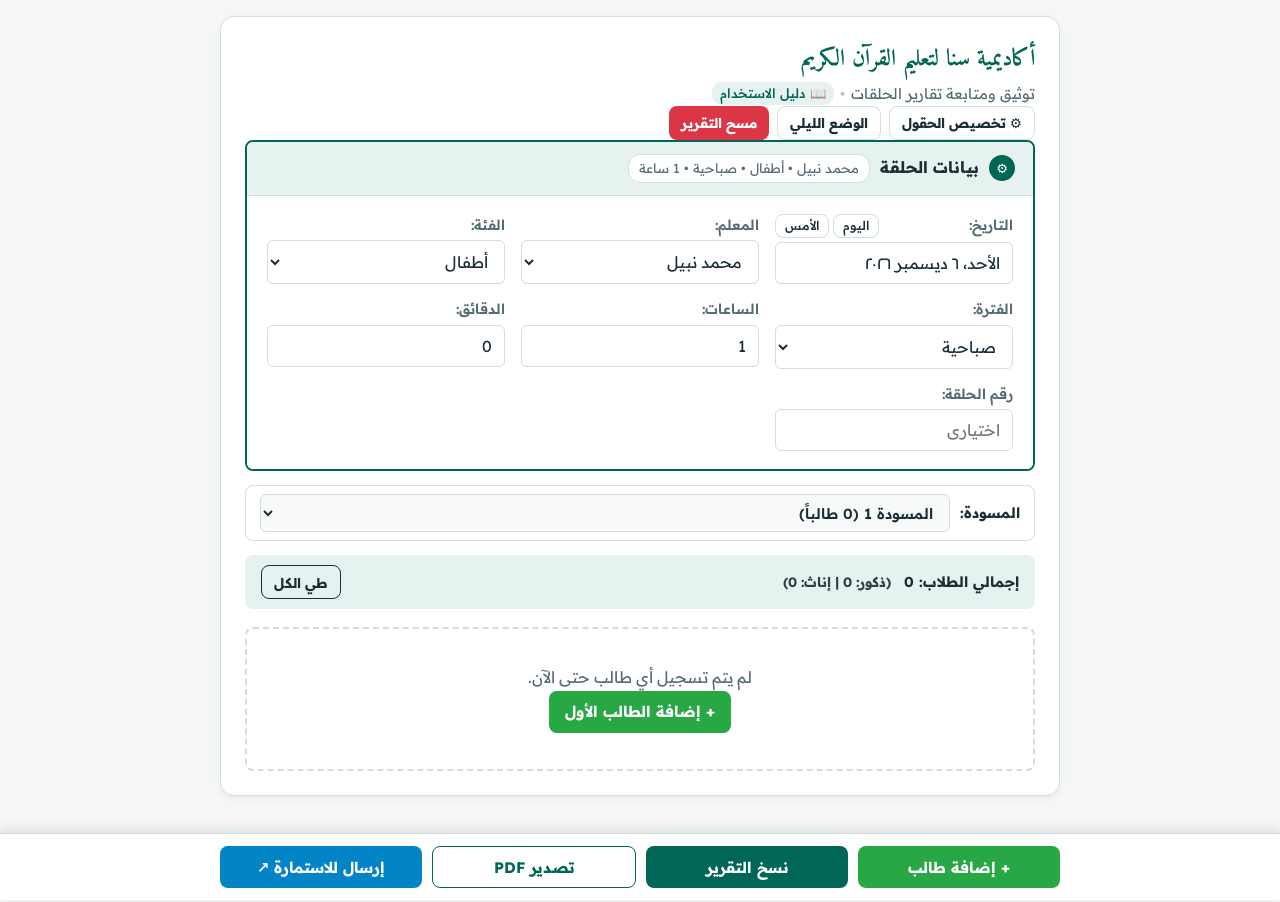
==== index.html @ 751489ec "feat(app): add teachers, user guide, and drop tajweed page - Add teachers (Raja Lotfy, Fatima Ezzat," ====
<!DOCTYPE html>
<html lang="ar" dir="rtl">
<head>
    <meta charset="UTF-8">
    <meta name="viewport" content="width=device-width, initial-scale=1.0">
    <title>أكاديمية سنا - نظام التقارير اليومية</title>
    <link rel="manifest" href="manifest.json">
    <link rel="icon" type="image/svg+xml" href="assets/icon.svg">
    <link rel="apple-touch-icon" href="assets/icon.svg">
    <meta name="theme-color" content="#006655">
    <meta name="apple-mobile-web-app-capable" content="yes">
    <meta name="apple-mobile-web-app-status-bar-style" content="black-translucent">
    <meta name="apple-mobile-web-app-title" content="تقارير سنا">
    <link rel="preconnect" href="https://fonts.googleapis.com">
    <link rel="preconnect" href="https://fonts.gstatic.com" crossorigin>
    <link href="https://fonts.googleapis.com/css2?family=Amiri:wght@400;700&family=Readex+Pro:wght@300;400;500;600;700&display=swap" rel="stylesheet">
    <link rel="stylesheet" href="css/styles.css">
    <script src="js/html2pdf.bundle.min.js"></script>
    <script src="js/quran-data.js"></script>
    <script src="js/constants.js" defer></script>
    <script src="js/state.js" defer></script>
    <script src="js/ui.js" defer></script>
    <script src="js/drafts.js" defer></script>
    <script src="js/settings.js" defer></script>
    <script src="js/render.js" defer></script>
    <script src="js/students.js" defer></script>
    <script src="js/report.js" defer></script>
    <script src="js/quran.js" defer></script>
    <script src="js/app.js" defer></script>
</head>
<body>

<main class="container">
    <header class="app-header">
        <div>
            <h1>أكاديمية سنا لتعليم القرآن الكريم</h1>
            <p class="app-subtitle">
                <span>توثيق ومتابعة تقارير الحلقات</span>
                <span class="subtitle-sep">•</span>
                <a href="USER_GUIDE.md" target="_blank" rel="noopener" class="guide-link" aria-label="دليل استخدام النظام للمعلمين">📖 دليل الاستخدام</a>
            </p>
        </div>
        <div class="header-controls">
            <button type="button" onclick="openSettingsModal()" class="btn btn-outline btn-sm" aria-label="تخصيص الحقول">⚙️ تخصيص الحقول</button>
            <button type="button" id="themeToggleBtn" onclick="toggleTheme()" class="btn btn-outline btn-sm" aria-label="الوضع الليلي">الوضع الليلي</button>
            <button type="button" onclick="clearAll()" class="btn btn-danger btn-sm" aria-label="مسح التقرير">مسح التقرير</button>
        </div>
    </header>

    <!-- بيانات الحلقة -->
    <details class="settings-details" id="settingsDetails" open aria-label="بيانات الحلقة">
        <summary class="settings-summary-bar">
            <div class="summary-content">
                <span class="summary-icon">⚙</span>
                <strong>بيانات الحلقة</strong>
                <span class="summary-badge" id="settingsBadge">محمد نبيل • أطفال • صباحية • 1 ساعة</span>
            </div>
        </summary>
        <div class="settings-details-body">
            <div class="card-fields-grid">
                <div class="form-group">
                    <div style="display:flex;justify-content:space-between;align-items:center;">
                        <label for="reportDate">التاريخ:</label>
                        <div style="display:flex;gap:4px;">
                            <button type="button" onclick="setDatePreset('today')" class="btn btn-outline btn-xs" aria-label="اليوم">اليوم</button>
                            <button type="button" onclick="setDatePreset('yesterday')" class="btn btn-outline btn-xs" aria-label="الأمس">الأمس</button>
                        </div>
                    </div>
                    <input type="text" id="reportDate" aria-label="التاريخ">
                </div>
                <div class="form-group">
                    <label for="teacherName">المعلم:</label>
                    <select id="teacherName" aria-label="المعلم"></select>
                </div>
                <div class="form-group">
                    <label for="studentCategory">الفئة:</label>
                    <select id="studentCategory" aria-label="الفئة">
                        <option value="أطفال">أطفال</option>
                        <option value="كبار">كبار</option>
                    </select>
                </div>
                <div class="form-group">
                    <label for="halaType">الفترة:</label>
                    <select id="halaType" aria-label="الفترة">
                        <option value="صباحية">صباحية</option>
                        <option value="مسائية">مسائية</option>
                        <option value="تجويد">تجويد</option>
                        <option value="إضافية">إضافية</option>
                    </select>
                </div>
                <div class="form-group">
                    <label for="durationHours">الساعات:</label>
                    <input type="number" id="durationHours" min="0" max="24" value="1" placeholder="ساعة" aria-label="الساعات">
                </div>
                <div class="form-group">
                    <label for="durationMinutes">الدقائق:</label>
                    <input type="number" id="durationMinutes" min="0" max="59" step="5" value="0" placeholder="دقيقة" aria-label="الدقائق">
                </div>
                <div class="form-group">
                    <label for="halaNum">رقم الحلقة:</label>
                    <input type="text" id="halaNum" placeholder="اختياري" aria-label="رقم الحلقة">
                </div>
            </div>
        </div>
    </details>

    <!-- اختيار المسودة الحالية -->
    <div class="draft-selector-row">
        <label for="draftSelect" class="draft-selector-label">المسودة:</label>
        <select id="draftSelect" class="draft-select-control" onchange="onDraftChange(this.value)" aria-label="المسودة الحالية"></select>
    </div>

    <section class="stats-bar" aria-label="إحصائيات التقرير">
        <div>
            <span>إجمالي الطلاب: <strong id="totalCount">0</strong></span>
            <span style="margin-right:8px;font-size:0.85rem;opacity:0.9;">(ذكور: <strong id="maleCount">0</strong> | إناث: <strong id="femaleCount">0</strong>)</span>
        </div>
        <button type="button" id="expandAllBtn" onclick="toggleAll()" class="btn btn-outline btn-sm" style="color:inherit;border-color:currentColor;" aria-label="طي الكل">طي الكل</button>
    </section>

    <section id="studentsList" class="students-container" aria-label="بطاقات الطلاب"></section>
</main>

<footer class="action-bar-container" aria-label="شريط الإجراءات">
    <div class="action-bar-inner">
        <button type="button" onclick="addStudent()" class="btn btn-success" aria-label="إضافة طالب">+ إضافة طالب</button>
        <button type="button" onclick="copyAll(event)" class="btn btn-primary" aria-label="نسخ التقرير">نسخ التقرير</button>
        <button type="button" onclick="exportPDF()" class="btn btn-outline" style="border-color:var(--primary);color:var(--primary);" aria-label="تصدير PDF">تصدير PDF</button>
        <button type="button" onclick="submitToGoogleForm()" class="btn btn-primary" style="background:#0284c7;" aria-label="إرسال للاستمارة">إرسال للاستمارة ↗</button>
    </div>
</footer>

<!-- نافذة منتقي المصحف الشريف -->
<div id="quranModal" class="modal-backdrop" style="display:none;" role="dialog" aria-modal="true" aria-labelledby="quranModalTitle">
    <div class="modal-box">
        <header class="modal-header">
            <h3 id="quranModalTitle">📖 المصحف الشريف</h3>
            <button type="button" class="modal-close-btn" onclick="closeQuranPicker()" aria-label="إغلاق">✕</button>
        </header>
        <div class="modal-tabs" role="tablist">
            <button type="button" class="tab-btn active" id="tabSurahBtn" role="tab" aria-selected="true" aria-controls="tabSurahContent" onclick="setQuranTab('surah')">السورة والآيات</button>
            <button type="button" class="tab-btn" id="tabPageBtn" role="tab" aria-selected="false" aria-controls="tabPageContent" onclick="setQuranTab('page')">الصفحات</button>
            <button type="button" class="tab-btn" id="tabJuzBtn" role="tab" aria-selected="false" aria-controls="tabJuzContent" onclick="setQuranTab('juz')">الأجزاء والأرباع</button>
        </div>
        <div class="modal-body">
            <!-- تبويب السورة والآيات -->
            <div id="tabSurahContent">
                <div class="form-group">
                    <label for="pickerSurahSelect">السورة:</label>
                    <select id="pickerSurahSelect" onchange="onSurahChange()"></select>
                </div>
                <div class="two-col-grid">
                    <div class="form-group">
                        <label for="pickerFromAyah">من آية:</label>
                        <input type="number" id="pickerFromAyah" min="1" value="1" oninput="updateQuranPreview()">
                    </div>
                    <div class="form-group">
                        <label for="pickerToAyah">إلى آية:</label>
                        <input type="number" id="pickerToAyah" min="1" value="10" oninput="updateQuranPreview()">
                    </div>
                </div>
                <div class="quick-chips">
                    <button type="button" class="chip-btn" onclick="setSurahRange('full')">كامل السورة</button>
                    <button type="button" class="chip-btn" onclick="setSurahRange('firstHalf')">النصف الأول</button>
                    <button type="button" class="chip-btn" onclick="setSurahRange('secondHalf')">النصف الثاني</button>
                    <button type="button" class="chip-btn" onclick="setSurahRange('first10')">أول ١٠ آيات</button>
                </div>
            </div>

            <!-- تبويب الصفحات -->
            <div id="tabPageContent" style="display:none;">
                <div class="two-col-grid">
                    <div class="form-group">
                        <label for="pickerFromPage">من صفحة:</label>
                        <input type="number" id="pickerFromPage" min="1" max="604" value="1" oninput="updateQuranPreview()">
                    </div>
                    <div class="form-group">
                        <label for="pickerToPage">إلى صفحة:</label>
                        <input type="number" id="pickerToPage" min="1" max="604" value="1" oninput="updateQuranPreview()">
                    </div>
                </div>
                <div id="pageSurahInfo" style="font-size:0.85rem;color:var(--primary);font-weight:bold;margin-top:4px;"></div>
                <div class="quick-chips">
                    <button type="button" class="chip-btn" onclick="setPageRange(1)">صفحة واحدة</button>
                    <button type="button" class="chip-btn" onclick="setPageRange(2)">وجهان (ورقة)</button>
                    <button type="button" class="chip-btn" onclick="setPageRange(5)">٥ صفحات</button>
                    <button type="button" class="chip-btn" onclick="setPageRange(10)">١٠ صفحات</button>
                </div>
            </div>

            <!-- تبويب الأجزاء والأرباع -->
            <div id="tabJuzContent" style="display:none;">
                <div class="form-group">
                    <label for="pickerJuzSelect">الجزء:</label>
                    <select id="pickerJuzSelect" onchange="onJuzChange()"></select>
                </div>
                <div class="form-group">
                    <label for="pickerRubSelect">الربع:</label>
                    <select id="pickerRubSelect" onchange="updateQuranPreview()"></select>
                </div>
            </div>

            <!-- المعاينة الحية -->
            <div class="picker-preview-box">
                <div class="picker-preview-label">النص الناتج:</div>
                <strong id="quranPreviewText" style="color:var(--primary);">...</strong>
            </div>
        </div>
        <footer class="modal-footer">
            <button type="button" onclick="closeQuranPicker()" class="btn btn-outline btn-sm">إلغاء</button>
            <button type="button" onclick="insertQuranSelection()" class="btn btn-success btn-sm">إدراج ✓</button>
        </footer>
    </div>
</div>

<!-- نافذة إعدادات المعلم وتخصيص الحقول -->
<div id="settingsModal" class="modal-backdrop" style="display:none;" role="dialog" aria-modal="true" aria-labelledby="settingsModalTitle">
    <div class="modal-box">
        <header class="modal-header">
            <h3 id="settingsModalTitle">⚙️ تخصيص الحقول</h3>
            <button type="button" class="modal-close-btn" onclick="closeSettingsModal()" aria-label="إغلاق">✕</button>
        </header>
        <div class="modal-body">
            <p class="modal-desc">
                اختر الحقول المطلوب إظهارها في بطاقات الطلاب:
            </p>
            <div class="settings-checklist">
                <label class="checkbox-label">
                    <input type="checkbox" id="vis_تسميع" onchange="updateFieldVisibility()">
                    <span>التسميع</span>
                </label>
                <label class="checkbox-label">
                    <input type="checkbox" id="vis_مراجعة_قديمة" onchange="updateFieldVisibility()">
                    <span>الماضي</span>
                </label>
                <label class="checkbox-label">
                    <input type="checkbox" id="vis_ماضي_قريب" onchange="updateFieldVisibility()">
                    <span>الماضي القريب</span>
                </label>
                <label class="checkbox-label">
                    <input type="checkbox" id="vis_حفظ" onchange="updateFieldVisibility()">
                    <span>الحفظ الجديد</span>
                </label>
                <label class="checkbox-label">
                    <input type="checkbox" id="vis_مراجعة" onchange="updateFieldVisibility()">
                    <span>الماضي المطلوب</span>
                </label>
                <label class="checkbox-label">
                    <input type="checkbox" id="vis_ماضي_قريب_جديد" onchange="updateFieldVisibility()">
                    <span>الماضي القريب المطلوب</span>
                </label>
                <label class="checkbox-label">
                    <input type="checkbox" id="vis_ملاحظات" onchange="updateFieldVisibility()">
                    <span>ملاحظات المعلم</span>
                </label>
                <label class="checkbox-label">
                    <input type="checkbox" id="vis_وسام" onchange="updateFieldVisibility()">
                    <span>الوسام</span>
                </label>
                <hr style="border:none;border-top:1px solid var(--border);margin:8px 0;">
                <label class="checkbox-label" style="color:var(--primary);">
                    <input type="checkbox" id="vis_quran_picker" onchange="updateFieldVisibility()">
                    <span>أزرار منتقي المصحف (📖)</span>
                </label>
            </div>

            <hr class="modal-divider">
            
            <div class="settings-section-title">📁 إدارة المسودات:</div>
            <div class="draft-modal-actions">
                <button type="button" onclick="createNewDraftPrompt()" class="btn btn-outline btn-sm" aria-label="مسودة جديدة">+ مسودة جديدة</button>
                <button type="button" onclick="renameCurrentDraftPrompt()" class="btn btn-outline btn-sm" aria-label="إعادة تسمية">✏️ إعادة تسمية</button>
                <button type="button" onclick="deleteCurrentDraftConfirm()" class="btn btn-outline btn-sm btn-danger-outline" aria-label="حذف المسودة">🗑️ حذف المسودة</button>
            </div>
        </div>
        <footer class="modal-footer">
            <button type="button" onclick="resetFieldVisibility()" class="btn btn-outline btn-sm" style="margin-left:auto;">إظهار الكل</button>
            <button type="button" onclick="closeSettingsModal()" class="btn btn-success btn-sm">تم ✓</button>
        </footer>
    </div>
</div>

</body>
</html>
---- css/styles.css ----
:root {
    --primary: #006655;
    --primary-light: #e6f2ef;
    --bg-main: #f4f7f6;
    --bg-card: #ffffff;
    --bg-subtle: #f8faf9;
    --bg-header: #f0f6f4;
    --bg-body: #ffffff;
    --border: #d1dedb;
    --text: #1a2e35;
    --text-muted: #556b73;
    --danger: #dc3545;
    --success: #28a745;
    --radius: 8px;
    --shadow: 0 2px 6px rgba(0,0,0,0.06);
}

[data-theme="dark"] {
    --primary: #10b981;
    --primary-light: #064e3b;
    --bg-main: #0f1715;
    --bg-card: #192421;
    --bg-subtle: #202e2a;
    --bg-header: #1b2824;
    --bg-body: #192421;
    --border: #2e433d;
    --text: #f0fdf4;
    --text-muted: #9ca3af;
    --danger: #ef4444;
    --success: #10b981;
    --shadow: 0 2px 6px rgba(0,0,0,0.4);
}

* { box-sizing: border-box; margin: 0; padding: 0; }
body { font-family: 'Readex Pro', system-ui, -apple-system, BlinkMacSystemFont, 'Segoe UI', Tahoma, sans-serif; background: var(--bg-main); color: var(--text); padding: 16px; line-height: 1.6; }
.container { max-width: 840px; margin: 0 auto 90px auto; background: var(--bg-card); padding: 24px; border-radius: 14px; box-shadow: var(--shadow); border: 1px solid var(--border); }

h1, h2, h3, .app-header h1, .modal-header h3, #quranPreviewText { font-family: 'Amiri', 'Readex Pro', serif; }
.app-header h1 { font-size: 1.45rem; color: var(--primary); font-weight: 700; }
.app-subtitle { font-size: 0.92rem; color: var(--text-muted); margin-top: 4px; font-weight: 400; display: flex; align-items: center; flex-wrap: wrap; gap: 6px; }
.subtitle-sep { opacity: 0.4; }
.guide-link { color: var(--primary); text-decoration: none; font-size: 0.82rem; font-weight: 500; display: inline-flex; align-items: center; gap: 4px; padding: 1px 8px; border-radius: 10px; background: var(--primary-light); transition: opacity 0.2s, text-decoration 0.2s; }
.guide-link:hover { opacity: 0.8; text-decoration: underline; }
.header-controls { display: flex; gap: 8px; }

/* Buttons */
.btn { display: inline-flex; align-items: center; justify-content: center; padding: 9px 16px; min-height: 42px; font-size: 0.95rem; font-weight: bold; border-radius: var(--radius); border: none; cursor: pointer; text-decoration: none; font-family: inherit; transition: opacity 0.2s; }
.btn-primary { background: var(--primary); color: #fff; }
.btn-success { background: var(--success); color: #fff; }
.btn-danger { background: var(--danger); color: #fff; }
.btn-outline { background: transparent; border: 1px solid var(--border); color: var(--text); }
.btn-sm { padding: 5px 12px; min-height: 34px; font-size: 0.85rem; }
.btn-xs { padding: 3px 9px; min-height: 24px; font-size: 0.78rem; font-weight: 500; }

/* Form Controls */
.form-group { display: flex; flex-direction: column; gap: 4px; }
.form-group.full-width { grid-column: 1 / -1; }
label { font-size: 0.88rem; font-weight: 600; color: var(--text-muted); }
input, select, textarea { width: 100%; padding: 10px 12px; min-height: 42px; font-size: 16px; font-family: inherit; border: 1px solid var(--border); border-radius: 6px; background: var(--bg-card); color: var(--text); }
textarea { resize: vertical; min-height: 64px; }
input:focus, select:focus, textarea:focus { border-color: var(--primary); outline: none; }

/* Draft Selector Minimal Row */
.draft-selector-row { display: flex; align-items: center; gap: 10px; margin-bottom: 14px; background: var(--bg-card); padding: 8px 14px; border: 1px solid var(--border); border-radius: var(--radius); }
.draft-selector-label { font-size: 0.9rem; font-weight: bold; color: var(--text); white-space: nowrap; margin-bottom: 0; }
.draft-select-control { flex: 1; min-height: 38px; padding: 6px 12px; font-size: 0.92rem; font-weight: 600; border-radius: 6px; border: 1px solid var(--border); background: var(--bg-subtle); color: var(--text); }
.modal-divider { border: none; border-top: 1px solid var(--border); margin: 16px 0; }
.settings-section-title { font-size: 0.95rem; font-weight: bold; color: var(--text); margin-bottom: 6px; }
.draft-modal-actions { display: flex; flex-wrap: wrap; gap: 8px; margin-top: 8px; }
.btn-danger-outline { border-color: #ef4444; color: #ef4444; }
.btn-danger-outline:hover { background: #fef2f2; }
[data-theme="dark"] .btn-danger-outline:hover { background: #450a0a; }

/* Stats Bar */
.stats-bar { display: flex; justify-content: space-between; align-items: center; padding: 10px 16px; background: var(--primary-light); border-radius: 8px; font-weight: bold; font-size: 0.9rem; margin-bottom: 18px; }

/* Card & Native Details Accordion */
.students-container { display: flex; flex-direction: column; gap: 14px; }
.student-card, .settings-details { border: 2px solid var(--border); background: var(--bg-card); border-radius: var(--radius); overflow: hidden; margin-bottom: 14px; transition: border-color 0.2s; }
.student-card[open], .settings-details[open] { border-color: var(--primary); }
.card-header, .settings-summary-bar { display: flex; justify-content: space-between; align-items: center; padding: 12px 18px; background: var(--bg-subtle); cursor: pointer; user-select: none; list-style: none; font-weight: bold; }
.card-header::-webkit-details-marker, .settings-summary-bar::-webkit-details-marker { display: none; }
.student-card[open] > .card-header, .settings-details[open] > .settings-summary-bar { background: var(--primary-light); border-bottom: 1px solid var(--border); }
.card-header-info, .summary-content { display: flex; align-items: center; gap: 10px; flex-wrap: wrap; }
.student-index-badge, .summary-icon { width: 26px; height: 26px; background: var(--primary); color: #fff; border-radius: 50%; display: inline-flex; align-items: center; justify-content: center; font-size: 0.82rem; font-weight: bold; }
.badge { padding: 3px 8px; font-size: 0.75rem; font-weight: bold; border-radius: 12px; }
.summary-badge { font-size: 0.82rem; font-weight: normal; color: var(--text-muted); background: var(--bg-card); padding: 3px 10px; border-radius: 12px; border: 1px solid var(--border); }
.badge-male { background: #e0f2fe; color: #0369a1; }
.badge-female { background: #fce7f3; color: #be185d; }
.badge-grade { background: #dcfce7; color: #15803d; }
.card-body, .settings-details-body { padding: 18px 20px; background: var(--bg-card); }
.card-fields-grid { display: grid; grid-template-columns: repeat(auto-fit, minmax(220px, 1fr)); gap: 14px 16px; }
.card-actions { display: flex; justify-content: flex-end; gap: 8px; margin-top: 16px; padding-top: 14px; border-top: 1px solid var(--border); }
.empty-state { text-align: center; padding: 36px 20px; border: 2px dashed var(--border); border-radius: var(--radius); color: var(--text-muted); }

/* Floating Action Bar */
.action-bar-container { position: fixed; bottom: 0; left: 0; right: 0; background: var(--bg-card); padding: 12px 18px; box-shadow: 0 -3px 12px rgba(0,0,0,0.1); border-top: 1px solid var(--border); display: flex; justify-content: center; z-index: 100; }
.action-bar-inner { max-width: 840px; width: 100%; display: flex; gap: 10px; }
.action-bar-inner .btn { flex: 1; }

/* Quran Picker & Modal */
.field-header { display: flex; justify-content: space-between; align-items: center; margin-bottom: 6px; }
.field-header label { margin-bottom: 0; }
.btn-quran { background: transparent; border: 1px solid var(--primary); color: var(--primary); font-size: 0.75rem; padding: 2px 7px; border-radius: 4px; cursor: pointer; font-weight: 600; transition: all 0.2s; }
.btn-quran:hover { background: var(--primary); color: #fff; }

.modal-backdrop { position: fixed; top: 0; left: 0; right: 0; bottom: 0; background: rgba(0,0,0,0.55); display: flex; align-items: center; justify-content: center; z-index: 1100; padding: 16px; backdrop-filter: blur(2px); }
.modal-box { background: var(--bg-card); border-radius: 14px; width: 100%; max-width: 520px; box-shadow: 0 10px 30px rgba(0,0,0,0.3); overflow: hidden; border: 1px solid var(--border); max-height: 90vh; display: flex; flex-direction: column; }
.modal-header { display: flex; justify-content: space-between; align-items: center; padding: 14px 20px; background: var(--bg-header); border-bottom: 1px solid var(--border); }
.modal-header h3 { margin: 0; font-size: 1.15rem; color: var(--primary); }
.modal-close-btn { background: transparent; border: none; font-size: 1.3rem; cursor: pointer; color: var(--text-muted); line-height: 1; padding: 0 4px; }
.modal-close-btn:hover { color: var(--danger); }
.modal-tabs { display: flex; background: var(--bg-body); border-bottom: 1px solid var(--border); }
.tab-btn { flex: 1; padding: 12px 8px; font-size: 0.88rem; border: none; background: transparent; cursor: pointer; color: var(--text-muted); font-weight: 600; border-bottom: 2px solid transparent; text-align: center; }
.tab-btn.active { color: var(--primary); border-bottom-color: var(--primary); background: var(--bg-card); }
.modal-body { padding: 18px 20px; overflow-y: auto; flex: 1; }
.modal-desc { font-size: 0.88rem; color: var(--text-muted); margin-top: 0; margin-bottom: 16px; line-height: 1.5; }
.settings-checklist { display: flex; flex-direction: column; gap: 12px; }
.checkbox-label { display: flex; align-items: center; gap: 10px; cursor: pointer; font-weight: 600; font-size: 0.92rem; }
.quick-chips { display: flex; flex-wrap: wrap; gap: 8px; margin-top: 10px; }
.chip-btn { font-size: 0.78rem; padding: 4px 10px; border-radius: 14px; border: 1px solid var(--border); background: var(--bg-body); color: var(--text); cursor: pointer; transition: all 0.2s; }
.chip-btn:hover { border-color: var(--primary); color: var(--primary); }
.two-col-grid { display: grid; grid-template-columns: 1fr 1fr; gap: 12px; }
.picker-preview-box { background: var(--bg-body); border: 1px dashed var(--primary); border-radius: 8px; padding: 12px 14px; margin-top: 14px; font-size: 0.92rem; }
.picker-preview-label { font-size: 0.82rem; color: var(--text-muted); margin-bottom: 4px; }
.modal-footer { display: flex; justify-content: flex-end; gap: 10px; padding: 14px 20px; background: var(--bg-header); border-top: 1px solid var(--border); }

/* Floating Toast Notification */
.toast-msg {
    position: fixed;
    bottom: 85px;
    left: 50%;
    transform: translateX(-50%);
    background: #1a2e35;
    color: #ffffff;
    padding: 9px 22px;
    border-radius: 30px;
    font-size: 0.88rem;
    font-weight: 600;
    box-shadow: 0 4px 18px rgba(0, 0, 0, 0.28);
    z-index: 1200;
    pointer-events: none;
    display: flex;
    align-items: center;
    gap: 6px;
    animation: toastIn 0.22s cubic-bezier(0.16, 1, 0.3, 1);
}

[data-theme="dark"] .toast-msg {
    background: #064e3b;
    color: #f0fdf4;
    box-shadow: 0 4px 18px rgba(0, 0, 0, 0.55);
    border: 1px solid #10b981;
}

@keyframes toastIn {
    from { opacity: 0; transform: translate(-50%, 12px); }
    to { opacity: 1; transform: translate(-50%, 0); }
}

@media (max-width: 600px) {
    .card-fields-grid { grid-template-columns: 1fr; }
    .action-bar-inner { display: grid; grid-template-columns: 1fr 1fr; gap: 6px; }
    .container { margin-bottom: 140px; }
}

@media print {
    body { background: #fff !important; color: #000 !important; padding: 0 !important; }
    .container { box-shadow: none !important; border: none !important; padding: 0 !important; }
    .action-bar-container, .btn, .card-actions, .header-controls { display: none !important; }
    .card-body { display: block !important; }
}
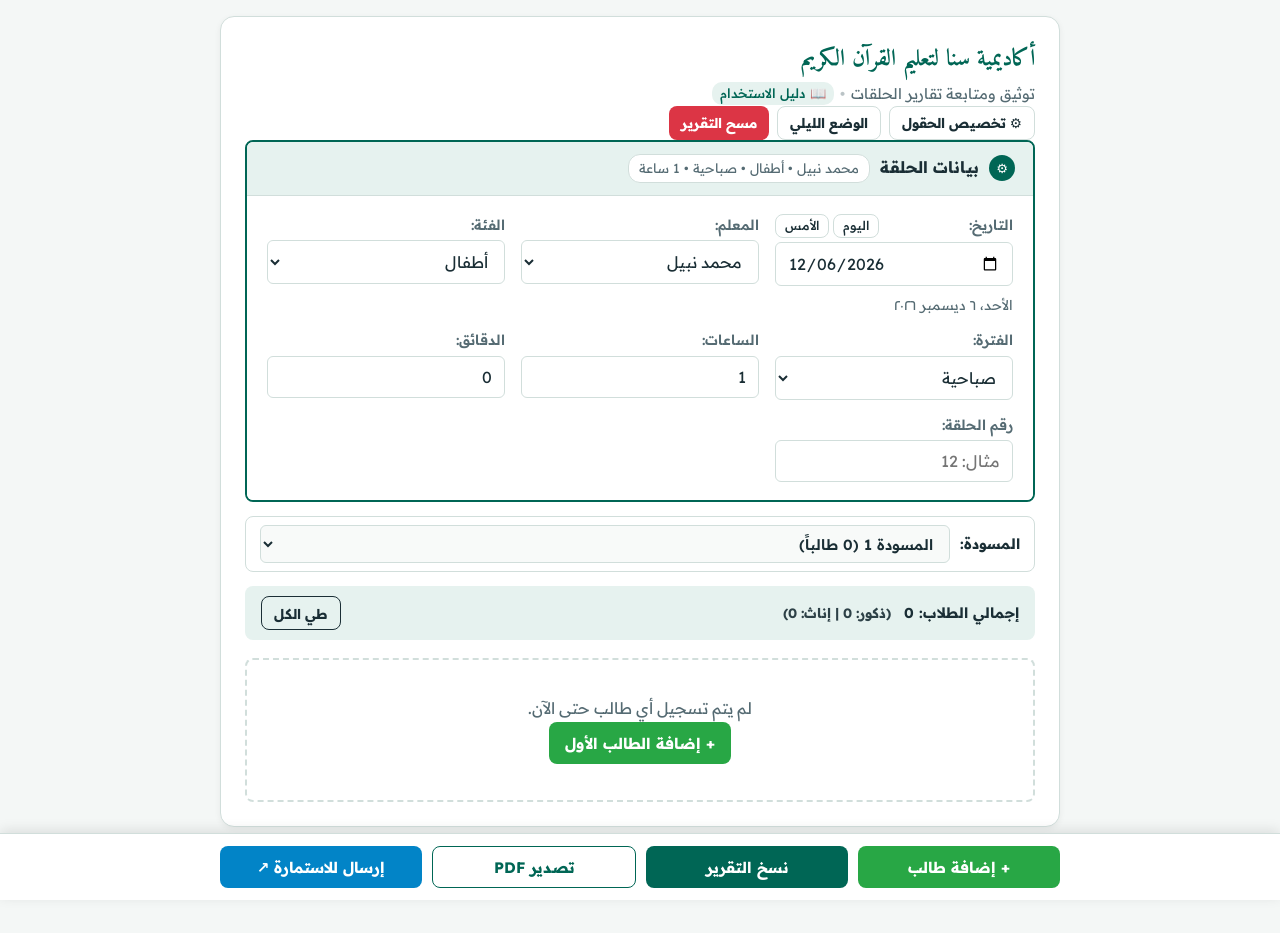
==== commit 14dbba5f: "feat(validation): block report input errors before copy, send, or PDF Add js/validation.js as a sing" ====
--- a/index.html
+++ b/index.html
@@ -20,6 +20,7 @@
     <script src="js/constants.js" defer></script>
     <script src="js/state.js" defer></script>
     <script src="js/ui.js" defer></script>
+    <script src="js/validation.js" defer></script>
     <script src="js/drafts.js" defer></script>
     <script src="js/settings.js" defer></script>
     <script src="js/render.js" defer></script>
@@ -37,7 +38,7 @@
             <p class="app-subtitle">
                 <span>توثيق ومتابعة تقارير الحلقات</span>
                 <span class="subtitle-sep">•</span>
-                <a href="USER_GUIDE.md" target="_blank" rel="noopener" class="guide-link" aria-label="دليل استخدام النظام للمعلمين">📖 دليل الاستخدام</a>
+                <a href="guide.html" target="_blank" rel="noopener" class="guide-link" aria-label="دليل استخدام النظام للمعلمين">📖 دليل الاستخدام</a>
             </p>
         </div>
         <div class="header-controls">
@@ -66,7 +67,8 @@
                             <button type="button" onclick="setDatePreset('yesterday')" class="btn btn-outline btn-xs" aria-label="الأمس">الأمس</button>
                         </div>
                     </div>
-                    <input type="text" id="reportDate" aria-label="التاريخ">
+                    <input type="date" id="reportDate" aria-label="التاريخ" aria-describedby="reportDateText" required>
+                    <p id="reportDateText" class="date-preview">لم يُختر تاريخ</p>
                 </div>
                 <div class="form-group">
                     <label for="teacherName">المعلم:</label>
@@ -98,7 +100,7 @@
                 </div>
                 <div class="form-group">
                     <label for="halaNum">رقم الحلقة:</label>
-                    <input type="text" id="halaNum" placeholder="اختياري" aria-label="رقم الحلقة">
+                    <input type="text" id="halaNum" inputmode="numeric" placeholder="مثال: 12" aria-label="رقم الحلقة" required>
                 </div>
             </div>
         </div>
@@ -119,9 +121,11 @@
     </section>
 
     <section id="studentsList" class="students-container" aria-label="بطاقات الطلاب"></section>
+    <datalist id="knownNames"></datalist>
 </main>
 
 <footer class="action-bar-container" aria-label="شريط الإجراءات">
+    <p id="validationLive" class="validation-msg" role="alert" aria-atomic="true"></p>
     <div class="action-bar-inner">
         <button type="button" onclick="addStudent()" class="btn btn-success" aria-label="إضافة طالب">+ إضافة طالب</button>
         <button type="button" onclick="copyAll(event)" class="btn btn-primary" aria-label="نسخ التقرير">نسخ التقرير</button>
--- a/css/styles.css
+++ b/css/styles.css
@@ -96,6 +96,15 @@
 /* Floating Action Bar */
 .action-bar-container { position: fixed; bottom: 0; left: 0; right: 0; background: var(--bg-card); padding: 12px 18px; box-shadow: 0 -3px 12px rgba(0,0,0,0.1); border-top: 1px solid var(--border); display: flex; justify-content: center; z-index: 100; }
 .action-bar-inner { max-width: 840px; width: 100%; display: flex; gap: 10px; }
+
+/* Input Validation: the message is text with an icon, and the field gets a thick border — never color alone */
+.action-bar-container { flex-direction: column; align-items: center; }
+.validation-msg { max-width: 840px; width: 100%; margin: 0 0 8px; padding: 8px 12px; border: 2px solid var(--danger); border-radius: 6px; font-weight: 600; font-size: 0.92rem; color: var(--text); background: var(--bg-card); }
+.validation-msg::before { content: "⚠ تنبيه: "; }
+.validation-msg:empty { display: none; }
+[aria-invalid="true"] { border: 3px solid var(--danger) !important; }
+.date-preview { margin: 4px 0 0; font-size: 0.85rem; color: var(--text-muted); }
+.badge-none { background: transparent; color: var(--text); border: 1px dashed var(--text-muted); }
 .action-bar-inner .btn { flex: 1; }
 
 /* Quran Picker & Modal */
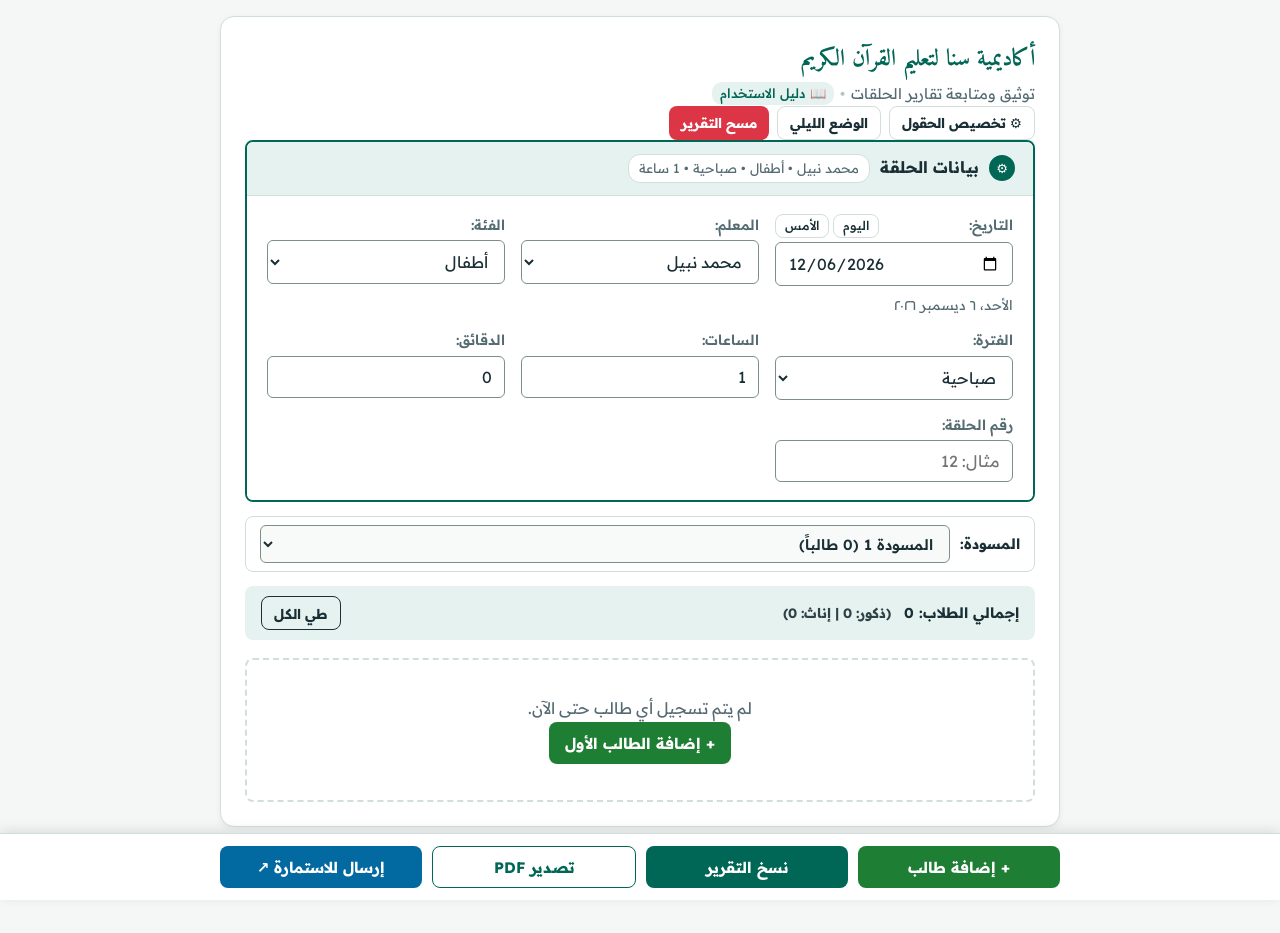
==== commit 583ce90f: "fix(a11y): dynamic button labels, contrast, field borders and visible focus Co-Authored-By: Claude O" ====
--- a/index.html
+++ b/index.html
@@ -43,7 +43,7 @@
         </div>
         <div class="header-controls">
             <button type="button" onclick="openSettingsModal()" class="btn btn-outline btn-sm" aria-label="تخصيص الحقول">⚙️ تخصيص الحقول</button>
-            <button type="button" id="themeToggleBtn" onclick="toggleTheme()" class="btn btn-outline btn-sm" aria-label="الوضع الليلي">الوضع الليلي</button>
+            <button type="button" id="themeToggleBtn" onclick="toggleTheme()" class="btn btn-outline btn-sm">الوضع الليلي</button>
             <button type="button" onclick="clearAll()" class="btn btn-danger btn-sm" aria-label="مسح التقرير">مسح التقرير</button>
         </div>
     </header>
@@ -52,7 +52,7 @@
     <details class="settings-details" id="settingsDetails" open aria-label="بيانات الحلقة">
         <summary class="settings-summary-bar">
             <div class="summary-content">
-                <span class="summary-icon">⚙</span>
+                <span class="summary-icon" aria-hidden="true">⚙</span>
                 <strong>بيانات الحلقة</strong>
                 <span class="summary-badge" id="settingsBadge">محمد نبيل • أطفال • صباحية • 1 ساعة</span>
             </div>
@@ -92,7 +92,7 @@
                 </div>
                 <div class="form-group">
                     <label for="durationHours">الساعات:</label>
-                    <input type="number" id="durationHours" min="0" max="24" value="1" placeholder="ساعة" aria-label="الساعات">
+                    <input type="number" id="durationHours" min="0" max="5" value="1" placeholder="ساعة" aria-label="الساعات">
                 </div>
                 <div class="form-group">
                     <label for="durationMinutes">الدقائق:</label>
@@ -100,7 +100,8 @@
                 </div>
                 <div class="form-group">
                     <label for="halaNum">رقم الحلقة:</label>
-                    <input type="text" id="halaNum" inputmode="numeric" placeholder="مثال: 12" aria-label="رقم الحلقة" required>
+                    <input type="text" id="halaNum" inputmode="numeric" placeholder="مثال: 12" aria-label="رقم الحلقة" aria-describedby="lastHalaHint" required>
+                    <p id="lastHalaHint" class="field-note" hidden></p>
                 </div>
             </div>
         </div>
@@ -117,7 +118,7 @@
             <span>إجمالي الطلاب: <strong id="totalCount">0</strong></span>
             <span style="margin-right:8px;font-size:0.85rem;opacity:0.9;">(ذكور: <strong id="maleCount">0</strong> | إناث: <strong id="femaleCount">0</strong>)</span>
         </div>
-        <button type="button" id="expandAllBtn" onclick="toggleAll()" class="btn btn-outline btn-sm" style="color:inherit;border-color:currentColor;" aria-label="طي الكل">طي الكل</button>
+        <button type="button" id="expandAllBtn" onclick="toggleAll()" class="btn btn-outline btn-sm" style="color:inherit;border-color:currentColor;">طي الكل</button>
     </section>
 
     <section id="studentsList" class="students-container" aria-label="بطاقات الطلاب"></section>
@@ -130,7 +131,7 @@
         <button type="button" onclick="addStudent()" class="btn btn-success" aria-label="إضافة طالب">+ إضافة طالب</button>
         <button type="button" onclick="copyAll(event)" class="btn btn-primary" aria-label="نسخ التقرير">نسخ التقرير</button>
         <button type="button" onclick="exportPDF()" class="btn btn-outline" style="border-color:var(--primary);color:var(--primary);" aria-label="تصدير PDF">تصدير PDF</button>
-        <button type="button" onclick="submitToGoogleForm()" class="btn btn-primary" style="background:#0284c7;" aria-label="إرسال للاستمارة">إرسال للاستمارة ↗</button>
+        <button type="button" onclick="submitToGoogleForm()" class="btn btn-form" aria-label="إرسال للاستمارة">إرسال للاستمارة ↗</button>
     </div>
 </footer>
 
@@ -138,7 +139,7 @@
 <div id="quranModal" class="modal-backdrop" style="display:none;" role="dialog" aria-modal="true" aria-labelledby="quranModalTitle">
     <div class="modal-box">
         <header class="modal-header">
-            <h3 id="quranModalTitle">📖 المصحف الشريف</h3>
+            <h3 id="quranModalTitle"><span aria-hidden="true">📖 </span>المصحف الشريف</h3>
             <button type="button" class="modal-close-btn" onclick="closeQuranPicker()" aria-label="إغلاق">✕</button>
         </header>
         <div class="modal-tabs" role="tablist">
@@ -221,7 +222,7 @@
 <div id="settingsModal" class="modal-backdrop" style="display:none;" role="dialog" aria-modal="true" aria-labelledby="settingsModalTitle">
     <div class="modal-box">
         <header class="modal-header">
-            <h3 id="settingsModalTitle">⚙️ تخصيص الحقول</h3>
+            <h3 id="settingsModalTitle"><span aria-hidden="true">⚙️ </span>تخصيص الحقول</h3>
             <button type="button" class="modal-close-btn" onclick="closeSettingsModal()" aria-label="إغلاق">✕</button>
         </header>
         <div class="modal-body">
@@ -264,13 +265,25 @@
                 <hr style="border:none;border-top:1px solid var(--border);margin:8px 0;">
                 <label class="checkbox-label" style="color:var(--primary);">
                     <input type="checkbox" id="vis_quran_picker" onchange="updateFieldVisibility()">
-                    <span>أزرار منتقي المصحف (📖)</span>
+                    <span>أزرار منتقي المصحف<span aria-hidden="true"> (📖)</span></span>
+                </label>
+                <label class="checkbox-label" style="color:var(--primary);">
+                    <input type="checkbox" id="vis_name_suggestions" onchange="updateFieldVisibility()">
+                    <span>اقتراح أسماء الطلاب المحفوظة</span>
+                </label>
+                <label class="checkbox-label" style="color:var(--primary);">
+                    <input type="checkbox" id="vis_date_picker" onchange="updateFieldVisibility()">
+                    <span>منتقي التاريخ (يبقى زرّا «اليوم» و«الأمس»)</span>
+                </label>
+                <label class="checkbox-label" style="color:var(--primary);">
+                    <input type="checkbox" id="vis_send_parent" onchange="updateFieldVisibility()">
+                    <span>زر «أرسل لوليّ الأمر» في بطاقة الطالب</span>
                 </label>
             </div>
 
             <hr class="modal-divider">
             
-            <div class="settings-section-title">📁 إدارة المسودات:</div>
+            <div class="settings-section-title"><span aria-hidden="true">📁 </span>إدارة المسودات:</div>
             <div class="draft-modal-actions">
                 <button type="button" onclick="createNewDraftPrompt()" class="btn btn-outline btn-sm" aria-label="مسودة جديدة">+ مسودة جديدة</button>
                 <button type="button" onclick="renameCurrentDraftPrompt()" class="btn btn-outline btn-sm" aria-label="إعادة تسمية">✏️ إعادة تسمية</button>
--- a/css/styles.css
+++ b/css/styles.css
@@ -7,10 +7,14 @@
     --bg-header: #f0f6f4;
     --bg-body: #ffffff;
     --border: #d1dedb;
+    /* Field borders need 3:1 against the card (WCAG 1.4.11); --border stays light for cards */
+    --border-input: #7a8f89;
     --text: #1a2e35;
     --text-muted: #556b73;
     --danger: #dc3545;
-    --success: #28a745;
+    --danger-text: #b91c1c;
+    --success: #1e7e34;
+    --on-primary: #fff;
     --radius: 8px;
     --shadow: 0 2px 6px rgba(0,0,0,0.06);
 }
@@ -24,10 +28,14 @@
     --bg-header: #1b2824;
     --bg-body: #192421;
     --border: #2e433d;
+    --border-input: #6b8780;
     --text: #f0fdf4;
     --text-muted: #9ca3af;
     --danger: #ef4444;
+    --danger-text: #f87171;
     --success: #10b981;
+    /* White on #10b981 is 2.5:1, so the bright buttons take dark text */
+    --on-primary: #0f1715;
     --shadow: 0 2px 6px rgba(0,0,0,0.4);
 }
 
@@ -45,29 +53,32 @@
 
 /* Buttons */
 .btn { display: inline-flex; align-items: center; justify-content: center; padding: 9px 16px; min-height: 42px; font-size: 0.95rem; font-weight: bold; border-radius: var(--radius); border: none; cursor: pointer; text-decoration: none; font-family: inherit; transition: opacity 0.2s; }
-.btn-primary { background: var(--primary); color: #fff; }
-.btn-success { background: var(--success); color: #fff; }
-.btn-danger { background: var(--danger); color: #fff; }
+.btn-primary { background: var(--primary); color: var(--on-primary); }
+.btn-success { background: var(--success); color: var(--on-primary); }
+.btn-form { background: #0369a1; color: #fff; }
+.btn-danger { background: #dc3545; color: #fff; }
 .btn-outline { background: transparent; border: 1px solid var(--border); color: var(--text); }
 .btn-sm { padding: 5px 12px; min-height: 34px; font-size: 0.85rem; }
 .btn-xs { padding: 3px 9px; min-height: 24px; font-size: 0.78rem; font-weight: 500; }
 
 /* Form Controls */
 .form-group { display: flex; flex-direction: column; gap: 4px; }
+.field-note { margin: 0; font-size: 0.85rem; color: var(--text-muted); }
 .form-group.full-width { grid-column: 1 / -1; }
 label { font-size: 0.88rem; font-weight: 600; color: var(--text-muted); }
-input, select, textarea { width: 100%; padding: 10px 12px; min-height: 42px; font-size: 16px; font-family: inherit; border: 1px solid var(--border); border-radius: 6px; background: var(--bg-card); color: var(--text); }
+input, select, textarea { width: 100%; padding: 10px 12px; min-height: 42px; font-size: 16px; font-family: inherit; border: 1px solid var(--border-input); border-radius: 6px; background: var(--bg-card); color: var(--text); }
 textarea { resize: vertical; min-height: 64px; }
-input:focus, select:focus, textarea:focus { border-color: var(--primary); outline: none; }
+input:focus, select:focus, textarea:focus { border-color: var(--primary); }
+:focus-visible { outline: 3px solid var(--primary); outline-offset: 2px; }
 
 /* Draft Selector Minimal Row */
 .draft-selector-row { display: flex; align-items: center; gap: 10px; margin-bottom: 14px; background: var(--bg-card); padding: 8px 14px; border: 1px solid var(--border); border-radius: var(--radius); }
 .draft-selector-label { font-size: 0.9rem; font-weight: bold; color: var(--text); white-space: nowrap; margin-bottom: 0; }
-.draft-select-control { flex: 1; min-height: 38px; padding: 6px 12px; font-size: 0.92rem; font-weight: 600; border-radius: 6px; border: 1px solid var(--border); background: var(--bg-subtle); color: var(--text); }
+.draft-select-control { flex: 1; min-height: 38px; padding: 6px 12px; font-size: 0.92rem; font-weight: 600; border-radius: 6px; border: 1px solid var(--border-input); background: var(--bg-subtle); color: var(--text); }
 .modal-divider { border: none; border-top: 1px solid var(--border); margin: 16px 0; }
 .settings-section-title { font-size: 0.95rem; font-weight: bold; color: var(--text); margin-bottom: 6px; }
 .draft-modal-actions { display: flex; flex-wrap: wrap; gap: 8px; margin-top: 8px; }
-.btn-danger-outline { border-color: #ef4444; color: #ef4444; }
+.btn-danger-outline { border-color: var(--danger-text); color: var(--danger-text); }
 .btn-danger-outline:hover { background: #fef2f2; }
 [data-theme="dark"] .btn-danger-outline:hover { background: #450a0a; }
 
@@ -82,7 +93,7 @@
 .card-header::-webkit-details-marker, .settings-summary-bar::-webkit-details-marker { display: none; }
 .student-card[open] > .card-header, .settings-details[open] > .settings-summary-bar { background: var(--primary-light); border-bottom: 1px solid var(--border); }
 .card-header-info, .summary-content { display: flex; align-items: center; gap: 10px; flex-wrap: wrap; }
-.student-index-badge, .summary-icon { width: 26px; height: 26px; background: var(--primary); color: #fff; border-radius: 50%; display: inline-flex; align-items: center; justify-content: center; font-size: 0.82rem; font-weight: bold; }
+.student-index-badge, .summary-icon { width: 26px; height: 26px; background: var(--primary); color: var(--on-primary); border-radius: 50%; display: inline-flex; align-items: center; justify-content: center; font-size: 0.82rem; font-weight: bold; }
 .badge { padding: 3px 8px; font-size: 0.75rem; font-weight: bold; border-radius: 12px; }
 .summary-badge { font-size: 0.82rem; font-weight: normal; color: var(--text-muted); background: var(--bg-card); padding: 3px 10px; border-radius: 12px; border: 1px solid var(--border); }
 .badge-male { background: #e0f2fe; color: #0369a1; }
@@ -111,7 +122,7 @@
 .field-header { display: flex; justify-content: space-between; align-items: center; margin-bottom: 6px; }
 .field-header label { margin-bottom: 0; }
 .btn-quran { background: transparent; border: 1px solid var(--primary); color: var(--primary); font-size: 0.75rem; padding: 2px 7px; border-radius: 4px; cursor: pointer; font-weight: 600; transition: all 0.2s; }
-.btn-quran:hover { background: var(--primary); color: #fff; }
+.btn-quran:hover { background: var(--primary); color: var(--on-primary); }
 
 .modal-backdrop { position: fixed; top: 0; left: 0; right: 0; bottom: 0; background: rgba(0,0,0,0.55); display: flex; align-items: center; justify-content: center; z-index: 1100; padding: 16px; backdrop-filter: blur(2px); }
 .modal-box { background: var(--bg-card); border-radius: 14px; width: 100%; max-width: 520px; box-shadow: 0 10px 30px rgba(0,0,0,0.3); overflow: hidden; border: 1px solid var(--border); max-height: 90vh; display: flex; flex-direction: column; }
